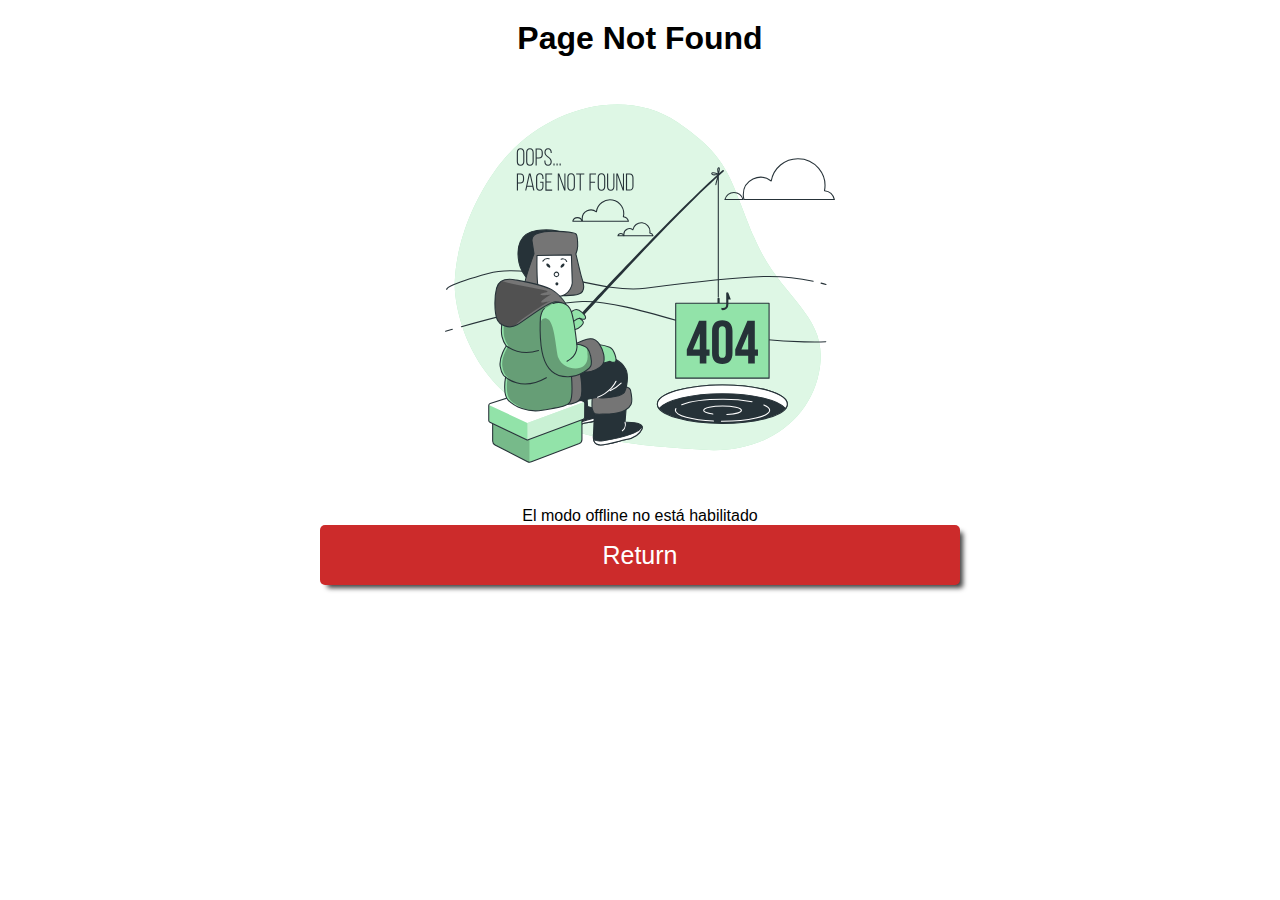
==== fallback.html @ 9c2e35bc "Service worker desactivado" ====
<!DOCTYPE html>
<html lang="en">
<head>
    <meta charset="UTF-8">
    <meta http-equiv="X-UA-Compatible" content="IE=edge">
    <meta name="viewport" content="width=device-width, initial-scale=1.0">
    <link rel="shortcut icon" href="./images/icon-128x128.ico">
    <title>Fallback</title>
    <link rel="shortcut icon" href="./Imagenes/iconos/maskable_icon_x128.ico">
    <link rel="stylesheet" href="./Css/fallback.css">

    <meta name="theme-color" content="rgb(1, 113, 189)">
    <link rel="manifest" href="./manifest.json">
    <!-- ios support -->
    <link rel="apple-touch-icon" href="./images/icons/icon-96x96.png">
    <meta name="apple-mobile-web-app-status-bar" content="rgb(1, 113, 189)">

</head>
<body>
    <section>
        <article class="fallback">
            <h1>Page Not Found</h1>
            <img src="./Imagenes/Error.svg" alt="Opps, page not found">
            <p>El modo offline no está habilitado</p>
            <a href="/index.html">Return</a>
        </article>
    </section>

    <script src="./js/modoOffline.js"></script>
    <script src="./app.js"></script>
</body>
</html>
---- Css/fallback.css ----
*{
    margin:0;
    padding:0;
}
body{
    background-color: rgb(255,255,255);
}
.fallback{
    display: flex;
    justify-content: center;
    flex-wrap: wrap;
    font-family:'Gill Sans', 'Gill Sans MT', Calibri, 'Trebuchet MS', sans-serif;
    text-align: center;

}
h1{
    width: 100vw;
    text-align: center;
    margin-top: 20px;
}
img{
    width: 100vw;
    height: 50vh;
}
p{
    width: 100vw;
}
a{
    height: 60px;
    width: 50vw;
    font-size: 25px;
    background-color: rgb(204, 43, 43);
    color: rgb(255, 255, 255);
    text-decoration: none;
    cursor:pointer;
    display: flex;
    justify-content: center;
    align-items: center;
    border-radius: 5px 5px 5px 5px;
    -moz-border-radius: 5px 5px 5px 5px;
    -webkit-border-radius: 5px 5px 5px 5px;
    border: 0px solid #000000;
    -webkit-box-shadow: 5px 5px 5px -2px rgba(0,0,0,0.75);
    -moz-box-shadow: 5px 5px 5px -2px rgba(0,0,0,0.75);
    box-shadow: 5px 5px 5px -2px rgba(0,0,0,0.75);
}
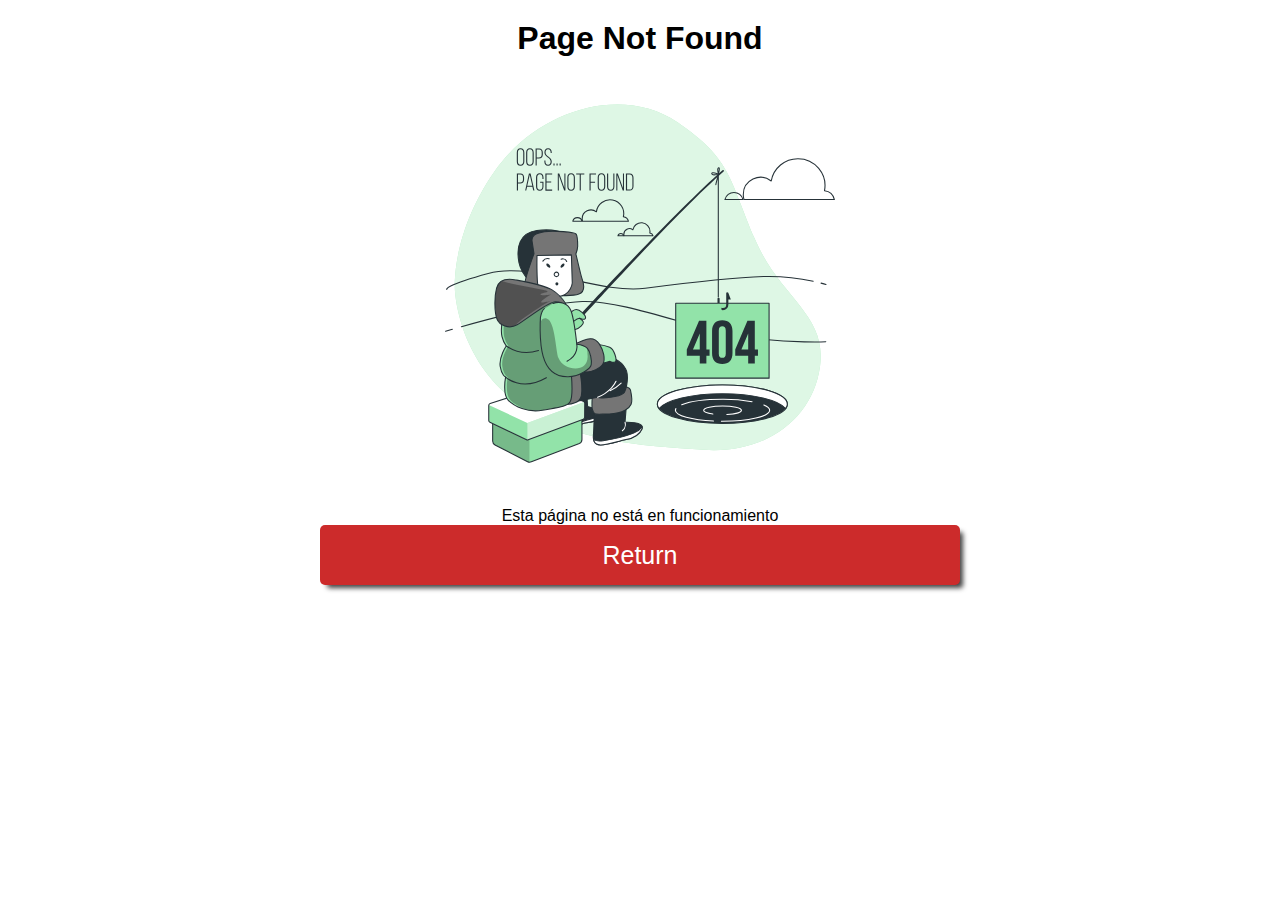
==== commit 6a32cdd8: "Lo arreglé y aclaré lo mejor que pude, pero sigue sin poderse hacer el audit" ====
--- a/fallback.html
+++ b/fallback.html
@@ -21,7 +21,7 @@
         <article class="fallback">
             <h1>Page Not Found</h1>
             <img src="./Imagenes/Error.svg" alt="Opps, page not found">
-            <p>El modo offline no está habilitado</p>
+            <p>Esta página no está en funcionamiento</p>
             <a href="/index.html">Return</a>
         </article>
     </section>
